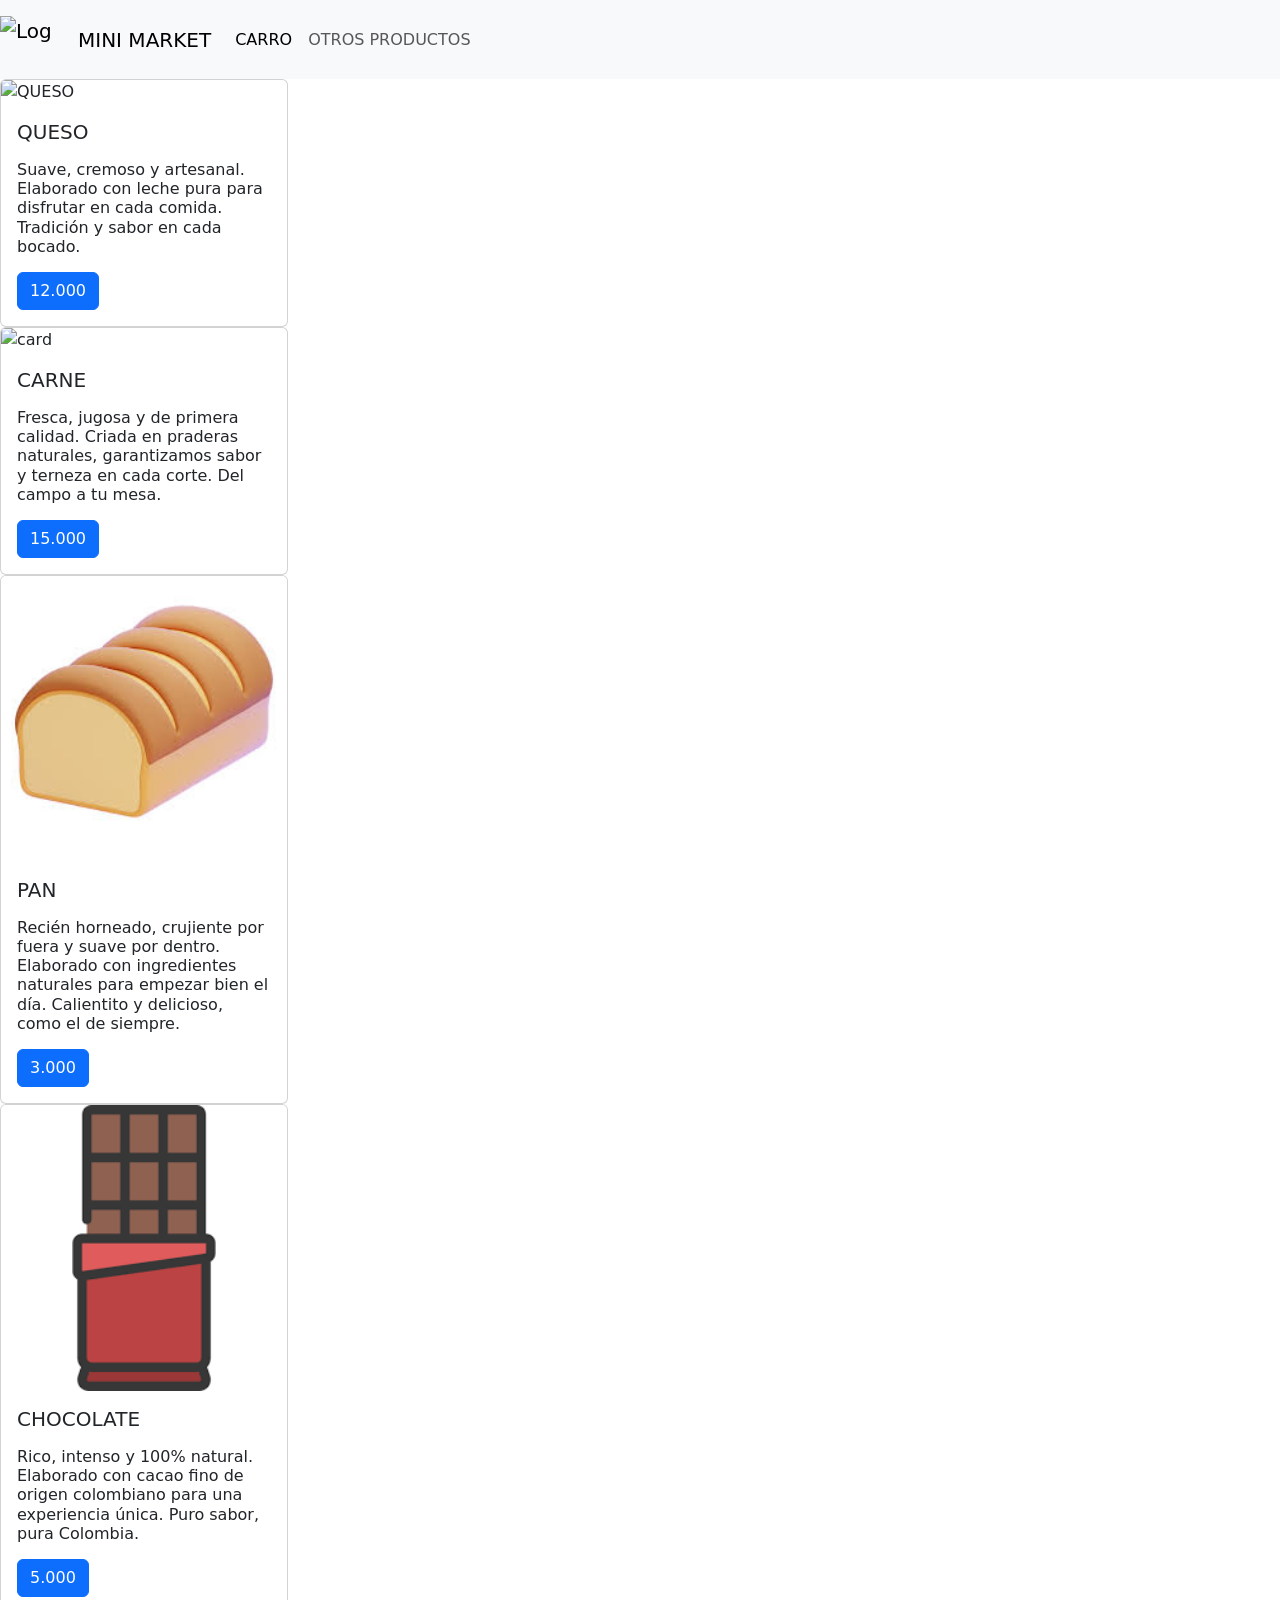
==== index.html @ 45bf3c67 "Entrega v1" ====
<!DOCTYPE html>
<html lang="en">

<head>
    <meta charset="UTF-8">
    <meta name="viewport" content="width=device-width, initial-scale=1.0">
    <title>Document</title>
    <link href="https://cdn.jsdelivr.net/npm/bootstrap@5.3.8/dist/css/bootstrap.min.css" rel="stylesheet"
        integrity="sha384-sRIl4kxILFvY47J16cr9ZwB07vP4J8+LH7qKQnuqkuIAvNWLzeN8tE5YBujZqJLB" crossorigin="anonymous">
    <script src="https://cdn.jsdelivr.net/npm/bootstrap@5.3.8/dist/js/bootstrap.bundle.min.js"
        integrity="sha384-FKyoEForCGlyvwx9Hj09JcYn3nv7wiPVlz7YYwJrWVcXK/BmnVDxM+D2scQbITxI"
        crossorigin="anonymous"></script>
    <link rel="stylesheet" href="style.css">
    <script type="module" src="app.js"></script>
</head>

<body>

    <nav class="navbar navbar-expand-lg bg-body-tertiary">
        <a class="navbar-brand" href="#">
            <img src=" https://images.emojiterra.com/google/android-10/512px/1f6d2.png" alt="Logo cariito " width="50"
                height="50" class="d-inline-block align-text-top">

        </a>
        <div class="container-fluid">
            <a class="navbar-brand" href="index.html">MINI MARKET</a>
            <button class="navbar-toggler" type="button" data-bs-toggle="collapse"
                data-bs-target="#navbarSupportedContent" aria-controls="navbarSupportedContent" aria-expanded="false"
                aria-label="Toggle navigation">
                <span class="navbar-toggler-icon"></span>
            </button>
            <div class="collapse navbar-collapse" id="navbarSupportedContent">
                <ul class="navbar-nav me-auto mb-2 mb-lg-0">
                    <li class="nav-item">
                        <a class="nav-link active" aria-current="page" href="carro.html">CARRO</a>
                    </li>
                    <li class="nav-item">
                        <a class="nav-link" href="productos.html">OTROS PRODUCTOS</a>
                    </li>
                </ul>
            </div>
        </div>
    </nav>






    <div class="card" style="width: 18rem;">
        <img src="https://e7.pngegg.com/pngimages/298/541/png-clipart-hamburger-emoji-cheese-android-cheese-angle-food.png"
            class="card-img-top" alt="QUESO">
        <div class="card-body">
            <h5 class="card-title">QUESO</h5>
            <p class="card-text"><H6>Suave, cremoso y artesanal. Elaborado con leche pura para disfrutar en cada comida.
            Tradición y sabor en cada bocado.</H6></p>
            <a href="#" class="btn btn-primary">12.000</a>
        </div>
    </div>

    <div class="card" style="width: 18rem;">
        <img src="https://www.campingriovero.com/wp-content/uploads/2025/05/Chuleton.png" class="card-img-top"
            alt="card">
        <div class="card-body">
            <h5 class="card-title">CARNE</h5>
            <p class="card-text"><h6>Fresca, jugosa y de primera calidad. Criada en praderas naturales, garantizamos sabor y terneza en cada corte.
                Del campo a tu mesa.</h6></p>
            <a href="#" class="btn btn-primary">15.000</a>
        </div>
    </div>

    <div class="card" style="width: 18rem;">
        <img src="[data-uri]"
            class="card-img-top" alt="PAN">
        <div class="card-body">
            <h5 class="card-title">PAN</h5>
            <p class="card-text"><H6>Recién horneado, crujiente por fuera y suave por dentro. Elaborado con ingredientes naturales para empezar bien el día.
            Calientito y delicioso, como el de siempre.</H6></p>
            <a href="#" class="btn btn-primary">3.000</a>
        </div>
    </div>

    <div class="card" style="width: 18rem;">
        <img src="[data-uri]"
            class="card-img-top" alt="Chocolate">
        <div class="card-body">
            <h5 class="card-title">CHOCOLATE</h5>
            <p class="card-text"><H6>Rico, intenso y 100% natural. Elaborado con cacao fino de origen colombiano para una experiencia única.
            Puro sabor, pura Colombia.</H6></p>
            <a href="#" class="btn btn-primary">5.000</a>
        </div>
    </div>

</body>

</html>
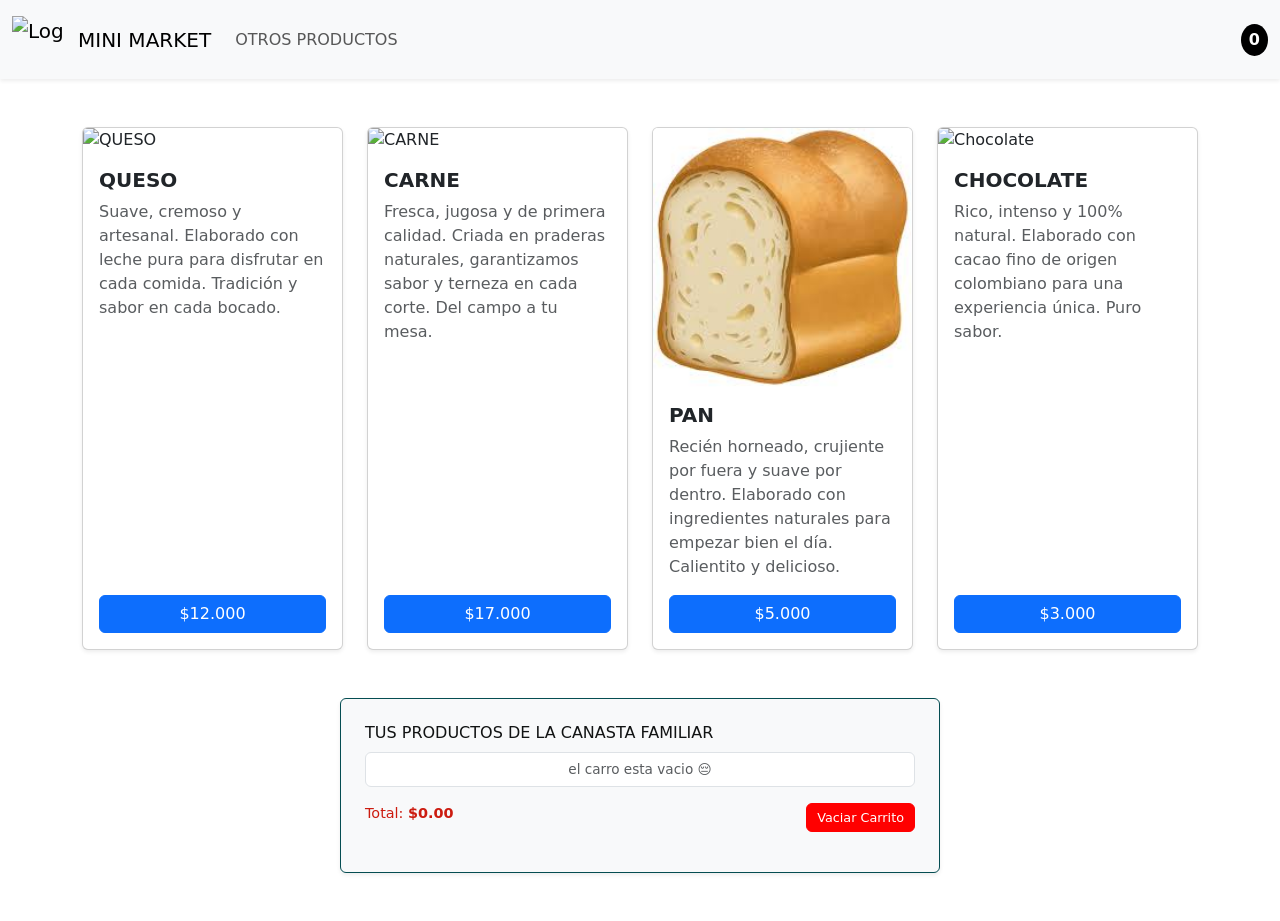
==== commit a847f777: "Tarea terminada" ====
--- a/index.html
+++ b/index.html
@@ -4,11 +4,11 @@
 <head>
     <meta charset="UTF-8">
     <meta name="viewport" content="width=device-width, initial-scale=1.0">
-    <title>Document</title>
-    <link href="https://cdn.jsdelivr.net/npm/bootstrap@5.3.8/dist/css/bootstrap.min.css" rel="stylesheet"
-        integrity="sha384-sRIl4kxILFvY47J16cr9ZwB07vP4J8+LH7qKQnuqkuIAvNWLzeN8tE5YBujZqJLB" crossorigin="anonymous">
-    <script src="https://cdn.jsdelivr.net/npm/bootstrap@5.3.8/dist/js/bootstrap.bundle.min.js"
-        integrity="sha384-FKyoEForCGlyvwx9Hj09JcYn3nv7wiPVlz7YYwJrWVcXK/BmnVDxM+D2scQbITxI"
+    <title>Mini Market</title>
+    <link href="https://cdn.jsdelivr.net/npm/bootstrap@5.3.3/dist/css/bootstrap.min.css" rel="stylesheet"
+        integrity="sha384-QWTKZyjpPEjISv5WaRU9OFeRpok6YctnYmDr5pNlyT2bRjXh0JMhjY6hW+ALEwIH" crossorigin="anonymous">
+    <script src="https://cdn.jsdelivr.net/npm/bootstrap@5.3.3/dist/js/bootstrap.bundle.min.js"
+        integrity="sha384-YvpcrYf0tY3lHB60NNkmXc5s9fDVZLESaAA55NDzOxhy9GkcIdslK1eN7N6jIeHz"
         crossorigin="anonymous"></script>
     <link rel="stylesheet" href="style.css">
     <script type="module" src="app.js"></script>
@@ -16,13 +16,12 @@
 
 <body>
 
-    <nav class="navbar navbar-expand-lg bg-body-tertiary">
-        <a class="navbar-brand" href="#">
-            <img src=" https://images.emojiterra.com/google/android-10/512px/1f6d2.png" alt="Logo cariito " width="50"
-                height="50" class="d-inline-block align-text-top">
-
-        </a>
+    <nav class="navbar navbar-expand-lg bg-body-tertiary shadow-sm mb-4">
         <div class="container-fluid">
+            <a class="navbar-brand" href="#">
+                <img src="https://images.emojiterra.com/google/android-10/512px/1f6d2.png" alt="Logo carito" width="50"
+                    height="50" class="d-inline-block align-text-top">
+            </a>
             <a class="navbar-brand" href="index.html">MINI MARKET</a>
             <button class="navbar-toggler" type="button" data-bs-toggle="collapse"
                 data-bs-target="#navbarSupportedContent" aria-controls="navbarSupportedContent" aria-expanded="false"
@@ -32,62 +31,94 @@
             <div class="collapse navbar-collapse" id="navbarSupportedContent">
                 <ul class="navbar-nav me-auto mb-2 mb-lg-0">
                     <li class="nav-item">
-                        <a class="nav-link active" aria-current="page" href="carro.html">CARRO</a>
-                    </li>
-                    <li class="nav-item">
                         <a class="nav-link" href="productos.html">OTROS PRODUCTOS</a>
                     </li>
                 </ul>
+                <div class="d-flex align-items-center">
+                    <span class="badge bg-danger fs-6" id="badge">0</span>
+                </div>
             </div>
         </div>
     </nav>
 
+    <div class="container my-5">
+        <div class="row row-cols-1 row-cols-md-2 row-cols-lg-4 g-4">
+            
+            <div class="col">
+                <div class="card h-100 shadow-sm">
+                    <img src="https://e7.pngegg.com/pngimages/298/541/png-clipart-hamburger-emoji-cheese-android-cheese-angle-food.png"
+                        class="card-img-top" alt="QUESO">
+                    <div class="card-body d-flex flex-column justify-content-between">
+                        <div>
+                            <h5 class="card-title fw-bold">QUESO</h5>
+                            <p class="card-text text-muted">
+                                Suave, cremoso y artesanal. Elaborado con leche pura para disfrutar en cada comida. Tradición y sabor en cada bocado.
+                            </p>
+                        </div>
+                        <a href="#" class="btn btn-primary btn-agregar mt-3" data-nombre="QUESO" data-precio="12000">$12.000</a>
+                    </div>
+                </div>
+            </div>
 
+            <div class="col">
+                <div class="card h-100 shadow-sm">
+                    <img src="https://www.campingriovero.com/wp-content/uploads/2025/05/Chuleton.png" class="card-img-top"
+                        alt="CARNE">
+                    <div class="card-body d-flex flex-column justify-content-between">
+                        <div>
+                            <h5 class="card-title fw-bold">CARNE</h5>
+                            <p class="card-text text-muted">
+                                Fresca, jugosa y de primera calidad. Criada en praderas naturales, garantizamos sabor y terneza en cada corte. Del campo a tu mesa.
+                            </p>
+                        </div>
+                        <a href="#" class="btn btn-primary btn-agregar mt-3" data-nombre="CARNE" data-precio="17000">$17.000</a>
+                    </div>
+                </div>
+            </div>
 
+            <div class="col">
+                <div class="card h-100 shadow-sm">
+                    <img src="[data-uri]" 
+                        class="card-img-top" alt="PAN">
+                    <div class="card-body d-flex flex-column justify-content-between">
+                        <div>
+                            <h5 class="card-title fw-bold">PAN</h5>
+                            <p class="card-text text-muted">
+                                Recién horneado, crujiente por fuera y suave por dentro. Elaborado con ingredientes naturales para empezar bien el día. Calientito y delicioso.
+                            </p>
+                        </div>
+                        <a href="#" class="btn btn-primary btn-agregar mt-3" data-nombre="PAN" data-precio="5000">$5.000</a>
+                    </div>
+                </div>
+            </div>
 
+            <div class="col">
+                <div class="card h-100 shadow-sm">
+                    <img src="https://images.emojiterra.com/google/noto-emoji/unicode-15/color/512px/1f36b.png"
+                        class="card-img-top" alt="Chocolate">
+                    <div class="card-body d-flex flex-column justify-content-between">
+                        <div>
+                            <h5 class="card-title fw-bold">CHOCOLATE</h5>
+                            <p class="card-text text-muted">
+                                Rico, intenso y 100% natural. Elaborado con cacao fino de origen colombiano para una experiencia única. Puro sabor.
+                            </p>
+                        </div>
+                        <a href="#" class="btn btn-primary btn-agregar mt-3" data-nombre="CHOCOLATE" data-precio="3000">$3.000</a>
+                    </div>
+                </div>
+            </div>
 
-
-    <div class="card" style="width: 18rem;">
-        <img src="https://e7.pngegg.com/pngimages/298/541/png-clipart-hamburger-emoji-cheese-android-cheese-angle-food.png"
-            class="card-img-top" alt="QUESO">
-        <div class="card-body">
-            <h5 class="card-title">QUESO</h5>
-            <p class="card-text"><H6>Suave, cremoso y artesanal. Elaborado con leche pura para disfrutar en cada comida.
-            Tradición y sabor en cada bocado.</H6></p>
-            <a href="#" class="btn btn-primary">12.000</a>
         </div>
     </div>
 
-    <div class="card" style="width: 18rem;">
-        <img src="https://www.campingriovero.com/wp-content/uploads/2025/05/Chuleton.png" class="card-img-top"
-            alt="card">
-        <div class="card-body">
-            <h5 class="card-title">CARNE</h5>
-            <p class="card-text"><h6>Fresca, jugosa y de primera calidad. Criada en praderas naturales, garantizamos sabor y terneza en cada corte.
-                Del campo a tu mesa.</h6></p>
-            <a href="#" class="btn btn-primary">15.000</a>
-        </div>
-    </div>
-
-    <div class="card" style="width: 18rem;">
-        <img src="[data-uri]"
-            class="card-img-top" alt="PAN">
-        <div class="card-body">
-            <h5 class="card-title">PAN</h5>
-            <p class="card-text"><H6>Recién horneado, crujiente por fuera y suave por dentro. Elaborado con ingredientes naturales para empezar bien el día.
-            Calientito y delicioso, como el de siempre.</H6></p>
-            <a href="#" class="btn btn-primary">3.000</a>
-        </div>
-    </div>
-
-    <div class="card" style="width: 18rem;">
-        <img src="[data-uri]"
-            class="card-img-top" alt="Chocolate">
-        <div class="card-body">
-            <h5 class="card-title">CHOCOLATE</h5>
-            <p class="card-text"><H6>Rico, intenso y 100% natural. Elaborado con cacao fino de origen colombiano para una experiencia única.
-            Puro sabor, pura Colombia.</H6></p>
-            <a href="#" class="btn btn-primary">5.000</a>
+    <div class="container my-5 p-4 id-carrito-seccion bg-light rounded shadow-sm">
+        <h3>TUS PRODUCTOS DE LA CANASTA FAMILIAR</h3>
+        <ul id="lista-carrito" class="list-group mb-3">
+            <li id="msg-vacio" class="list-group-item text-muted text-center">el carro esta vacio 😔</li>
+        </ul>
+        <div class="d-flex justify-content-between align-items-center mb-3">
+            <h5>Total: <span id="total" class="fw-bold">$0.00</span></h5>
+            <button id="btn-vaciar" class="btn btn-danger">Vaciar Carrito</button>
         </div>
     </div>
 
--- a/style.css
+++ b/style.css
@@ -0,0 +1,67 @@
+
+#lista-carrito .list-group-item {
+    padding: 6px 12px;
+    font-size: 0.85rem;
+}
+
+.id-carrito-seccion {
+    max-width: 600px;
+}
+
+.id-carrito-seccion h3 {
+    font-size: 1rem;
+    margin-bottom: 10px;
+}
+
+.id-carrito-seccion h5 {
+    font-size: 0.9rem;
+}
+
+#btn-vaciar {
+    font-size: 0.8rem;
+    padding: 4px 10px;
+}
+
+.btn-eliminar {
+    font-size: 0.7rem;
+    padding: 2px 7px;
+}
+#badge {
+    background-color: #000000 !important;
+    
+    color: rgb(255, 255, 255);
+    
+    padding: 8px 8px;
+    
+    border-radius: 60%;
+    
+}
+
+
+.id-carrito-seccion {
+    background-color: #869b8050;
+   
+    border: 1px solid #054d52;
+    
+    border-radius: 10px;
+    
+}
+
+
+.id-carrito-seccion h3 {
+    color: #111313 !important;
+}
+
+.id-carrito-seccion h5 {
+    color: #cc1c10;
+}
+
+#btn-vaciar {
+    background-color: #ff0000;
+    border-color: #ff0000;
+    color: rgb(255, 255, 255);
+  }
+#btn-vaciar:hover {
+    background-color: #474646;
+    border-color: #ff0000;  
+}
